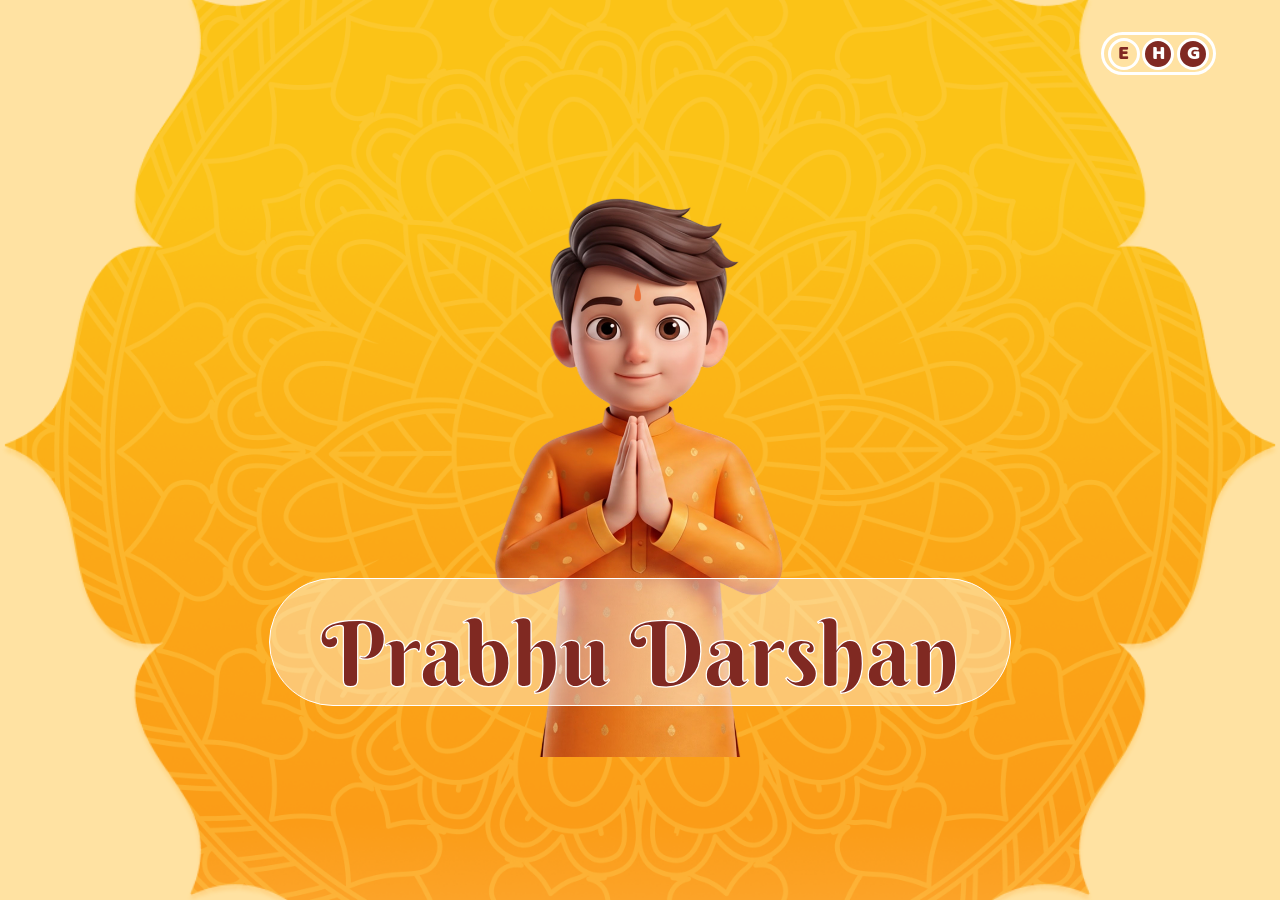
==== index.html @ c8c80662 "." ====
<!doctype html>
<html lang="en">

<head>
  <meta charset="UTF-8" />
  <meta name="viewport" content="width=device-width, initial-scale=1.0" />
  <title data-lang-key="title"></title>
  <link rel="stylesheet" href="./assets/css/style.css" />
</head>

<body>
  <div class="circle" id="introCircle">
    <img class="boy" src="./assets/images/boy.png" alt="">
    <div data-lang-key="title" id="startBtn"></div>
  </div>

  <div class="language-container">
    <div class="english active">E</div>
    <div class="hindi">H</div>
    <div class="gujrati">G</div>
  </div>

  <div class="main" style="">
    <div class="home-button home-btn">
      <img src="./assets/images/home-btn.png" alt="" />
    </div>

    <div class="page-title">
      <span data-lang-key="title"></span>
    </div>



    <div class="topics">
      <div class="topic-wrap topic-1">
        <div class="num num-1" data-lang-key="num-1"></div>

        <div class="topic-border">
          <a href="what-to-do.html" class="topic">

           <video src="./assets/videos/2-3.mp4" muted playsinline loop autoplay></video>
          </a>
        </div>
        <span data-lang-key="title-1"></span>
      </div>

      <div class="topic-wrap topic-2">
        <div class="num num-2" data-lang-key="num-2"></div>

        <div class="topic-border">
          <a href="what-not-to-do.html" class="topic">

             <video src="./assets/videos/2-6.mp4" muted playsinline loop autoplay></video>
          </a>
        </div>
        <span data-lang-key="title-2"></span>
      </div>
    </div>
  </div>

  <!-- Audios -->
  <audio id="startAudio" src="./assets/audio/2.mp3"></audio>
  <audio id="homeAudio" src="./assets/audio/pop.mp3"></audio>
  <audio id="topicAudio" src="./assets/audio/8.mp3"></audio>

  <audio id="engAudio" src="./assets/audio/Eng.mpeg"></audio>
  <audio id="hinAudio" src="./assets/audio/Hin.mpeg"></audio>
  <audio id="gujAudio" src="./assets/audio/Guj.mpeg"></audio>

  <script src="./assets/js/app.js"></script>
  <!-- <script src="./assets/js/djp.js"></script> -->

  <script>
    const introCircle = document.getElementById("introCircle");
    const boy = document.querySelector(".boy");
    const main = document.querySelector(".main");
    const startBtn = document.getElementById("startBtn");
    const homeBtn = document.querySelector(".home-btn");

    const topic1 = document.querySelector(".topic-1 a");
    const topic2 = document.querySelector(".topic-2 a");

    const englishBtn = document.querySelector(".english");
    const hindiBtn = document.querySelector(".hindi");
    const gujratiBtn = document.querySelector(".gujrati");

    const startAudio = document.getElementById("startAudio");
    const homeAudio = document.getElementById("homeAudio");
    const topicAudio = document.getElementById("topicAudio");

    const engAudio = document.getElementById("engAudio");
    const hinAudio = document.getElementById("hinAudio");
    const gujAudio = document.getElementById("gujAudio");

    function playAudio(audio) {
      if (!audio) return;
      audio.currentTime = 0;
      audio.play();
    }

    function resetIntroState() {
      introCircle.style.display = "flex";
      introCircle.style.opacity = "1";
      introCircle.style.pointerEvents = "auto";
      introCircle.classList.remove("expand");

      if (boy) boy.style.display = "";

      void introCircle.offsetWidth;
    }

    function startIntro() {
      playAudio(startAudio);

      resetIntroState();
      main.classList.remove("show");

      if (boy) boy.style.display = "none";

      void main.offsetWidth;

      introCircle.classList.add("expand");

      setTimeout(() => {
        main.classList.add("show");
      }, 250);

      setTimeout(() => {
        introCircle.style.display = "none";
      }, 1300);
    }

    startBtn?.addEventListener("click", startIntro);

    homeBtn?.addEventListener("click", (e) => {
      e.preventDefault();

      playAudio(homeAudio);

      main.classList.remove("show");
      resetIntroState();
    });

    topic1?.addEventListener("click", (e) => {
      e.preventDefault();

      playAudio(topicAudio);

      setTimeout(() => {
        window.location.href = topic1.href;
      }, 500);
    });

    topic2?.addEventListener("click", (e) => {
      e.preventDefault();

      playAudio(topicAudio);

      setTimeout(() => {
        window.location.href = topic2.href;
      }, 500);
    });

    englishBtn?.addEventListener("click", () => {
      playAudio(engAudio);
    });

    hindiBtn?.addEventListener("click", () => {
      playAudio(hinAudio);
    });

    gujratiBtn?.addEventListener("click", () => {
      playAudio(gujAudio);
    });
  </script>
</body>

</html>
---- assets/css/style.css ----
@font-face {
  font-family: "BalooRegular";
  src: url("../../fonts/Baloo Regular 400.ttf") format("truetype");
  font-weight: 400;
  font-style: normal;
  font-display: swap;
}

@font-face {
  font-family: "BerkshireSwash";
  src: url("../../fonts/BerkshireSwash-Regular.ttf") format("truetype");
  font-weight: 400;
  font-style: normal;
}

@font-face {
  font-family: "ITFDevanagari";
  src: url("../../fonts/NotoSansGujarati-Bold.ttf") format("truetype");
  font-weight: 700!important;
  font-style: normal;
  font-display: swap;
}

@font-face {
  font-family: "NotoSansGujaratiRegular";
  src: url("../../fonts/NotoSansGujarati-Regular.ttf") format("truetype");
  font-weight: 400!important;
  font-style: normal;
  font-display: swap;
}

@font-face {
  font-family: "BarlowCondensedBold";
  src: url("../../fonts/BarlowCondensed-ExtraBold.ttf") format("truetype");
  font-weight: 700;
  font-style: normal;
  font-display: swap;
}

*,
*::before,
*::after {
  box-sizing: border-box;
  margin: 0;
  padding: 0;
}

html,
body {
  margin: 0;
  padding: 0;
  width: 100%;
  height: 100%;
  overflow-x: hidden;
}

body {
  width: 100vw !important;
  height: 100%;
  background-image: url("../images/bg-image.png");
  background-size: cover;
  background-repeat: no-repeat;
  background-position: center;
  background-attachment: fixed;
  overflow-x: hidden;
  opacity: 1;
  transition: opacity 0.5s ease;
}

body[data-lang="hi"] *:not([class*="fa-"]):not(.fa),
body[data-lang="hi"] {
  font-family: "ITFDevanagari" !important;
  font-weight: 700;
}

body[data-lang="gu"] *:not([class*="fa-"]):not(.fa),
body[data-lang="gu"] {
  font-family: "NotoSansGujaratiRegular" !important;
  font-weight: 700;
}


body.page-ready {
  opacity: 1;
}

body.page-fade-out {
  opacity: 0;
}

/* GLOBAL VIDEO CENTERING */
video {
  object-position: center center;
}

.home-btn {
  position: fixed;
  top: 2.5vw;
  left: 4%;
  width: 3.5vw;
  z-index: 1000;
  transition: transform 0.2s ease;
  cursor: pointer;
}

.home-btn:hover {
  transform: scale(1.15);
}

.home-btn img {
  width: 100%;
  display: block;
}

.page-title {
  position: fixed;
  top: 2%;
  left: 50%;
  height: auto;
  text-align: center;
  z-index: 10000;
  transition: opacity 3s ease;
  transform: translateX(-50%);
}

.page-title span {
  font-size: 3vw;
  text-align: center;
  color: #802922;
  font-family: "BerkshireSwash";
  -webkit-text-stroke: 0.1vw white;
  display: block;
  font-weight: bolder !important;
  word-wrap: normal;
  white-space: nowrap;
}

body[data-lang="hi"] .page-title span, body[data-lang="gu"] .page-title span{
   -webkit-text-stroke: 0.1vw transparent;
}

.language-container {
  position: fixed;
  top: 2.5vw;
  right: 5%;
  display: flex;
  width: 9vw;
  padding: 0.2vw 0.3vw;
  height: auto;
  justify-content: space-between;
  align-items: center;
  font-family: "BalooRegular"!important;
  border: 0.3vw solid white;
  background-color: transparent;
  border-radius: 50vw;
  pointer-events: auto;
  z-index: 999999;
}

.language-container div {
  width: 2.5vw;
  height: 2.5vw;
  font-size: 1.6vw;
  text-align: center;
  border: 0.3vw solid white;
  background: #802922 !important;
  color: white;
  cursor: pointer;
  display: flex;
  justify-content: center;
  align-items: center;
  border-radius: 50%;
  font-family: "BalooRegular"!important;
}

.language-container div:hover {
  background-color: #ffe2a2 !important;
  color: #802922;
}

.language-container div.active {
  background-color: #ffe2a2 !important;
  color: #802922;
}

.topics {
  position: relative;
  width: 80%;
  height: 40vw;
  padding: 10vw 2vw 0vw 2vw;
  gap: 3vw;
  display: flex;
  align-items: center;
  justify-content: space-between;
  box-sizing: border-box;
  overflow: visible;
}

.topic-wrap {
  position: relative;
  width: 70vw;
  height: 100%;
  overflow: visible;
  transition:
    transform 2s cubic-bezier(0.22, 1, 0.36, 1),
    opacity 2s cubic-bezier(0.22, 1, 0.36, 1);
}

.topic-wrap.topic-1 {
  transform: translateX(-70vw);
  opacity: 0;
}

.topic-wrap.topic-2 {
  transform: translateX(70vw);
  opacity: 0;
}

.main.show .topic-wrap.topic-1,
.main.show .topic-wrap.topic-2 {
  transform: translateX(0);
  opacity: 1;
  transition-delay: 0.5s;
}

.topic-border {
  position: relative;
  width: 100%;
  height: 100%;
  background: #802922;
  box-shadow: 0 0.4vw 0.6vw rgba(0, 0, 0, 0.314);

  -webkit-mask-image: url("../images/mask-img-1.png");
  -webkit-mask-repeat: no-repeat;
  -webkit-mask-position: center;
  -webkit-mask-size: 100% 100%;

  mask-image: url("../images/mask-img-1.png");
  mask-repeat: no-repeat;
  mask-position: center;
  mask-size: 100% 100%;
}

.topics .topic {
  position: absolute;
  top: 0.5vw;
  left: 0.5vw;
  right: 0.5vw;
  bottom: 0.5vw;
  display: flex;
  align-items: center;
  justify-content: center;
  text-decoration: none;
  overflow: hidden;

  -webkit-mask-image: url("../images/mask-img-1.png");
  -webkit-mask-repeat: no-repeat;
  -webkit-mask-position: center;
  -webkit-mask-size: 100% 100%;

  mask-image: url("../images/mask-img-1.png");
  mask-repeat: no-repeat;
  mask-position: center;
  mask-size: 100% 100%;
}

.topics .topic video {
  width: 100%;
  height: 100%;
  display: block;
  object-fit: cover;
  object-position: center center;
}


.topic-wrap .num {
  position: absolute;
  top: 1vw;
  left: 50%;
  transform: translateX(-50%);
  z-index: 100;
  color: white;
  font-size: 2vw;
  line-height: 1;
  font-family: "BalooRegular", sans-serif;
  width: 3vw;
  height: 3vw;
  display: flex;
  align-items: center;
  justify-content: center;
  background: #b1492d;
  border: 0.3vw solid white;
  border-radius: 50%;
  opacity: 0;
  transition: opacity 0.6s ease;
}

.topic-wrap span {
  position: absolute;
  bottom: -15%;
  left: 50%;
  transform: translateX(-50%);
  z-index: 20;
  width: 100%;
  text-align: center!important;
  color: #ffffff;
  font-size: 2.5vw;
  font-family: "BarlowCondensedBold";
  opacity: 0;
  transition: opacity 0.6s ease;
}

body[data-lang="gu"] .topics .topic span, .num {
  font-family: "NotoSansGujaratiBold", "NotoSansGujaratiRegular", sans-serif !important;
  font-weight:bolder !important;
}

.main.show .topic-wrap .num,
.main.show .topic-wrap span {
  opacity: 1;
  transition-delay: 2.5s;
}

.main {
  opacity: 0;
  transition: opacity 0.8s ease;
  display: flex;
  justify-content: center;
}

.main.show {
  opacity: 1;
}

.main:not(.show) .topic-wrap .num,
.main:not(.show) .topic-wrap span {
  opacity: 0;
  transition-delay: 0s !important;
}

/* INTRO CIRCLE */
.circle {
  position: fixed;
  top: 50%;
  left: 50%;
  width: 70vw;
  height: 70vw;
  transform: translate(-50%, -50%);
  display: flex;
  flex-direction: column;
  justify-content: center;
  align-items: center;
  gap: 1vw;
  z-index: 999;
  overflow: visible;
  background: transparent;
  transition: opacity 1s ease;
}

.circle::before {
  content: "";
  position: absolute;
  inset: -200vmax;
  z-index: -1;
  background: radial-gradient(circle at 50% 0%,
      #ffe2a2 0%,
      #ffe2a2 38%,
      #ffe2a2 70%,
      #ffe2a2 100%);
  -webkit-mask:
    linear-gradient(#000 0 0),
    url("../images/mask-image.png") center / 100vw 100vw no-repeat;
  -webkit-mask-composite: xor;
  mask:
    linear-gradient(#000 0 0),
    url("../images/mask-image.png") center / 100vw 100vw no-repeat;
  mask-composite: exclude;
  transition:
    -webkit-mask-size 1.3s cubic-bezier(0.22, 1, 0.36, 1),
    mask-size 1.3s cubic-bezier(0.22, 1, 0.36, 1),
    opacity 1s ease;
}

.circle.expand::before {
  -webkit-mask:
    linear-gradient(#000 0 0),
    url("../images/mask-image.png") center / 220vw 220vw no-repeat;
  -webkit-mask-composite: xor;
  mask:
    linear-gradient(#000 0 0),
    url("../images/mask-image.png") center / 220vw 220vw no-repeat;
  mask-composite: exclude;
}

.circle img{
  position: absolute;
  bottom: 11vw;
  left: 50%;
  transform:translateX(-50%);
  width: 23vw;
}

.circle div[data-lang-key="title"] {
  position: absolute;
  width: auto;
  height: 10vw;
  bottom:15vw;
 z-index: 9999;
 cursor: pointer;
  font-size: 7vw;
  border: 0.15vw solid white;
  border-radius: 10vw;
  text-align: center;
  color: #802922;
  -webkit-text-stroke: 0.1vw white;
  font-family: "BerkshireSwash";
  padding: 0.5vw 4vw;
  line-height: 1;
  font-weight: bolder !important;
  transition: opacity 0.25s ease;
  background-color: rgba(255, 255, 255, 0.392);
    backdrop-filter: blur(0.05vw);
  -webkit-backdrop-filter: blur(0.05);
  display: flex;
  justify-content: center;
  align-items:last baseline;
}

.circle div[data-lang-key="title"]:hover{
    background-color: rgba(255, 255, 255, 0.277);
      backdrop-filter: blur(0.3vw);
  -webkit-backdrop-filter: blur(0.3);
}

body[data-lang="hi"] .circle div, body[data-lang="gu"] .circle div{
   -webkit-text-stroke: 0.1vw transparent;
   text-align: center;
}


.circle button {
  position: relative;
  overflow: hidden;
  padding: 0.1vw 1.5vw;
  border: none;
  border-radius: 50vw;
  background: #ffe2a2;
  color: #802922;
  font-size: 2vw;
  font-family: "BalooRegular", sans-serif;
  cursor: pointer;
  font-weight: lighter;
  transition: transform 0.5s ease-in-out, color 1s ease, opacity 0.25s ease;
  box-shadow: 0 0.2vw 0.1vw rgba(0, 0, 0, 0.5);
  z-index: 1;
}

.circle.expand div[data-lang-key="title"],
.circle.expand button {
  opacity: 0;
}

.circle button::before {
  content: "";
  position: absolute;
  left: 50%;
  bottom: -180%;
  width: 160%;
  height: 220%;
  background: #802922;
  border-radius: 50%;
  transform: translateX(-50%) scaleY(0);
  transform-origin: bottom center;
  transition: transform 0.5s ease;
  z-index: -1;
}

.circle button:hover {
  transform: scale(1.05);
  color: #ffe2a2;
}

.circle button:hover::before {
  transform: translateX(-50%) scaleY(2);
}

.circle.expand {
  opacity: 0;
  pointer-events: none;
}

main {
  position: relative;
  width: 100%;
  height: 48vw;
}

.home-container {
  position: relative;
  width: 100%;
  height: 100%;
  display: flex;
  justify-content: center;
  align-items: center;
  margin-top: 2vw;
}

.home-container .left-home-container,
.home-container .right-home-container {
  position: relative;
  height: 90%;
  display: flex;
  justify-content: center;
  align-items: center;
  flex-direction: column;
}

.home-container .left-home-container {
  width: 55%;
  padding: 5vw 0 1vw 0;
}

.home-container .right-home-container {
  width: 45%;
  flex-direction: column;
  padding: 0 12vw 0 0;
  gap: 0.5vw;
}

.design {
  width: 22vw;
  height: auto;
}

.design img {
  width: 100%;
  display: block;
}

.image-swiper-border {
  width: 70%;
  height: 100%;
  position: relative;
  background: #802922;
  box-shadow: 0 0.4vw 0.6vw rgba(0, 0, 0, 0.314);

  -webkit-mask-image: url("../images/mask-img-2.png");
  -webkit-mask-repeat: no-repeat;
  -webkit-mask-position: center;
  -webkit-mask-size: 100% 100%;

  mask-image: url("../images/mask-img-2.png");
  mask-repeat: no-repeat;
  mask-position: center;
  mask-size: 100% 100%;
}

.image-swiper {
  position: absolute;
  inset: 0.5vw;
  overflow: hidden;
  background: white;

  -webkit-mask-image: url("../images/mask-img-2.png");
  -webkit-mask-repeat: no-repeat;
  -webkit-mask-position: center;
  -webkit-mask-size: 100% 100%;

  mask-image: url("../images/mask-img-2.png");
  mask-repeat: no-repeat;
  mask-position: center;
  mask-size: 100% 100%;
}

.image-swiper .swiper-wrapper,
.image-swiper .swiper-slide {
  width: 100%;
  height: 100%;
}

.image-swiper .swiper-slide {
  display: flex;
  align-items: center;
  justify-content: center;
  overflow: hidden;
}

.image-swiper .swiper-slide video {
  width: 100%;
  height: 100%;
  object-fit: cover;
  object-position: center center;
  display: block;
  margin: 0 auto;
}

.custom-nav {
  position: absolute;
  bottom: 42%;
  transform: translateY(-50%);
  display: flex;
  gap: 40vw;
  z-index: 20;
}

.custom-prev,
.custom-next {
  width: 3vw;
  height: 3vw;
  border-radius: 50%;
  border: none;
  cursor: pointer;
  font-size: 1.4vw;
  display: flex;
  align-items: center;
  justify-content: center;
  background-color: transparent;
  color: black;
  transform: scale(1);
  opacity: 0.8;
  transition:
    opacity 0.3s ease,
    visibility 0.3s ease;
}

.custom-next:hover,
.custom-prev:hover {
  transform: scale(1.05);
  opacity: 1;
}

.custom-prev img,
.custom-next img {
  width: 100%;
  height: auto;
  object-fit: contain;
  display: block;
}

.custom-prev.hidden,
.custom-next.hidden {
  opacity: 0;
  visibility: hidden;
  pointer-events: none;
}

.text-swiper {
  width: 100%;
  height: 35%;
  background-color: rgba(255, 255, 255, 0.378);
  box-shadow: 0 0.3vw 0.2vw rgba(0, 0, 0, 0.314);
  padding: 1vw;
  border-radius: 1vw;
}

.text-swiper .swiper-slide {
  display: flex;
  align-items: center;
  justify-content: center;
}

.text-box {
  text-align: center;
  font-family: "BalooRegular";
}
body[data-lang="hi"] .text-box p{
line-height: 3vw!important;
}

body[data-lang="gu"] .text-box p {
line-height: 3vw!important;
}

.text-box p {
  text-align: center;
  display: block;
  margin: 0 auto;
  width: 85%;
  font-size: 2vw;
  line-height: 1;
  color: #802922;
  font-weight: 700;
  font-family: "BarlowCondensedBold";
}

.swiper-fade .swiper-slide {
  transition-timing-function: ease-in-out;
}

html[lang="Hindi"] .page-title,
html[lang="Gujarati"] .page-title {
  font-weight: 700;
}

.pages {
  position: absolute;
  top: 50%;
  right: 0%;
  transform: translateY(-50%);
  width: 15%;
  height: 20%;
  display: flex;
  flex-direction: column;
  justify-content: space-between;
  align-items: center;
}

html[lang="Gujarati"] .page {
  font-weight: 700;
}
.pages .page {
  text-decoration: none;
  width: 3.5vw;
  height: 3.5vw;
  border-radius: 50%;
  background-color: #802922;
  font-family: "BalooRegular";
  color: white;
  display: flex;
  justify-content: center;
  align-items: center;
  text-align: center;
  border: 0.35vw solid white;
  font-size: 2.3vw;
  box-shadow: 0 0.25vw 0.2vw rgba(0, 0, 0, 0.314);
  transform: scale(1);
  transition:
    background-color 0.3s ease,
    border 0.3s ease,
    color 0.3s ease,
    border-radius 0.3s ease;
}

.pages .page:hover {
  background-color: #ffe2a2;
  color: #802922;
  animation: pageRadiusBounce 0.35s ease;
}

.pages .page.active {
  background-color: #ffe2a2;
  color: #802922;
}

@keyframes pageRadiusBounce {
  0% {
    border-radius: 50%;
  }

  50% {
    border-radius: 45%;
  }

  100% {
    border-radius: 50%;
  }
}

.pranam-container {
  position: absolute;
  width: 45vw;
  height: auto;
  top: 50% !important;
  left: 50% !important;
  transform: translate(-50%, -50%);
  display: flex;
  justify-content: center;
  align-items: center;
}

.pranam-container>.pranam-img {
  position: relative;
  width: 85%;
  height: auto;
  display: block;
}

.pranam-container>.pranam-img>img {
  width: 100%;
  display: block;
}

.pranam-img span {
  z-index: 15;
  position: absolute;
  top: 0%;
  left: 50%;
  font-size: 3.4vw;
  transform: translateX(-50%);
  font-family: "BalooRegular";
  color: #802922;
}

html[lang="Gujarati"] .pranam-img span, .home-btn-1 span {
  font-weight: bolder;
}

.pranam-container .home-btn-1 {
  position: absolute;
  top: 88%;
  left: 50%;
  transform: translateX(-50%);
  width: 15vw;
  height: auto;
  display: block;
  transition: transform 0.2s ease;
}

  .pranam-video{
    position: absolute;
    left: 50%;
    top: 50%;
    background-image: url("./../images/pranam-bg-1.png");
    background-position: center;
    background-repeat: no-repeat;
    background-size: cover;
    transform: translate(-50%, -50%);
    width: 28vw;
    height: 28vw;
    border-radius: 50%;
    background-color: #f6f6f6;

    display: flex;
    justify-content: center;
    align-items: center;

    overflow: hidden;
    padding: 0;
  }
.pranam-video video {
    width: 90%;
    height: 83%;
    object-fit: cover;
    object-position: center center;
    margin: 0 auto;

    /* Very light feather on ALL edges */
    -webkit-mask-image:
        linear-gradient(
            to bottom,
            transparent 0%,
            rgba(0, 0, 0, 0.8) 2%,
            rgba(0, 0, 0, 0.95) 4%,
            black 6%,
            black 90%,
            rgba(0, 0, 0, 0.95) 96%,
            rgba(0, 0, 0, 0.8) 98%,
            transparent 100%
        ),
        linear-gradient(
            to right,
            transparent 0%,
            rgba(0, 0, 0, 0.8) 2%,
            rgba(0, 0, 0, 0.95) 4%,
            black 6%,
            black 90%,
            rgba(0, 0, 0, 0.95) 96%,
            rgba(0, 0, 0, 0.8) 98%,
            transparent 100%
        );

    -webkit-mask-composite: source-in;

    mask-image:
        linear-gradient(
            to bottom,
            transparent 0%,
            rgba(0, 0, 0, 0.8) 2%,
            rgba(0, 0, 0, 0.95) 4%,
            black 6%,
            black 90%,
            rgba(0, 0, 0, 0.95) 96%,
            rgba(0, 0, 0, 0.8) 98%,
            transparent 100%
        ),
        linear-gradient(
            to right,
            transparent 0%,
            rgba(0, 0, 0, 0.8) 2%,
            rgba(0, 0, 0, 0.95) 4%,
            black 6%,
            black 90%,
            rgba(0, 0, 0, 0.95) 96%,
            rgba(0, 0, 0, 0.8) 98%,
            transparent 100%
        );

    mask-composite: intersect;

    -webkit-mask-repeat: no-repeat;
    mask-repeat: no-repeat;

    -webkit-mask-size: 100% 100%;
    mask-size: 100% 100%;
}


.home-btn-1:hover {
  display: block;
  transform: translateX(-50%) scale(1.05);
}

.pranam-container .home-btn-1 img {
  width: 100%;
  display: block;
}

.home-btn-1 span {
  z-index: 15;
  position: absolute;
  top: 45%;
  left: 38%;
  font-size: 2.5vw;
  transform: translateY(-50%);
  font-family: "BalooRegular";
  color: #821b00;
}

.back-btn {
  position: absolute;
  left: 4%;
  top: 4%;
  width: 3vw;
  height: 3vw;
  background-color: #802922;
  border: 0.25vw solid white;
  border-radius: 50%;
  display: flex;
  justify-content: center;
  align-items: center;
  text-decoration: none;
  transform: scale(1);
  transition: transform 0.3s ease;
  z-index: 50;
}

.back-btn i {
  color: white;
  font-size: 1vw;
  transition: font-size 0.3s ease;
}

.back-btn:hover {
  transform: scale(1.05);
  background-color: white;
}

.back-btn:hover i {
  font-size: 1.2vw;
  color: #802922 !important;
}


.pranam-link {
  position: absolute;
  display: flex;
  justify-content: center;
  align-items: center;
  right: 4vw;
  top: 39vw;
  width: 9vw;
  height: auto;
  text-decoration: none;

  animation: pranamPop 1.2s ease-in-out infinite;
  transform-origin: center;
}

.pranam-link img {
  position: relative;
  width: 100%;
  display: block;
  object-fit: contain;
}

.pranam-link span {
  position: absolute;
  text-decoration: none;
  color: white;
  font-weight: bold;
  font-size: 1.3vw;
  padding-right: 1vw;
    font-family: "BalooRegular";

}

@keyframes pranamPop {
  0% {
    transform: scale(1);
  }

  50% {
    transform: scale(1.12);
  }

  100% {
    transform: scale(1);
  }
}
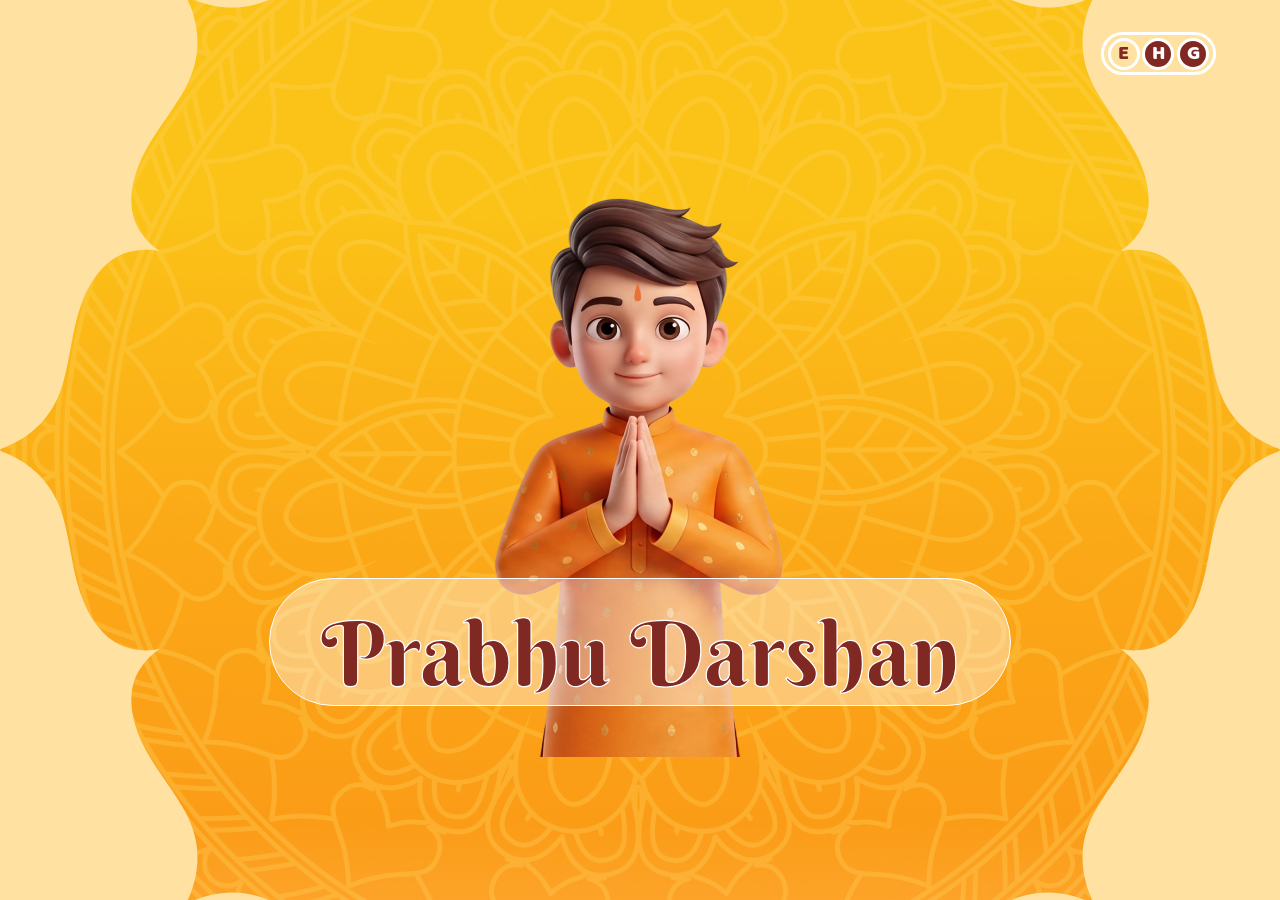
==== commit d626cd9c: "Remove djp.js and close.png, tune video preload, rename files without spaces Co-Authored-By: Claude " ====
--- a/index.html
+++ b/index.html
@@ -38,7 +38,7 @@
         <div class="topic-border">
           <a href="what-to-do.html" class="topic">
 
-           <video src="./assets/videos/2-3.mp4" muted playsinline loop autoplay></video>
+           <video src="./assets/videos/1-1.mp4" muted playsinline loop autoplay preload="auto"></video>
           </a>
         </div>
         <span data-lang-key="title-1"></span>
@@ -50,7 +50,7 @@
         <div class="topic-border">
           <a href="what-not-to-do.html" class="topic">
 
-             <video src="./assets/videos/2-6.mp4" muted playsinline loop autoplay></video>
+             <video src="./assets/videos/2-6.mp4" muted playsinline loop autoplay preload="auto"></video>
           </a>
         </div>
         <span data-lang-key="title-2"></span>
@@ -67,8 +67,8 @@
   <audio id="hinAudio" src="./assets/audio/Hin.mpeg"></audio>
   <audio id="gujAudio" src="./assets/audio/Guj.mpeg"></audio>
 
-  <script src="./assets/js/app.js"></script>
-  <!-- <script src="./assets/js/djp.js"></script> -->
+  <script src="./assets/js/data.js"></script>
+<script src="./assets/js/app.js"></script>
 
   <script>
     const introCircle = document.getElementById("introCircle");
--- a/assets/css/style.css
+++ b/assets/css/style.css
@@ -1,6 +1,12 @@
+:root {
+  --mask-img-1: url("data:image/svg+xml,%3Csvg width='704' height='494' viewBox='0 0 704 494' fill='none' xmlns='http://www.w3.org/2000/svg'%3E%3Cg filter='url(%23filter0_d_308_861)'%3E%3Cpath d='M195.802 38.282L116.556 38.282C107.76 38.282 100.625 45.1379 100.625 53.5919V83.1202C74.7426 83.1202 53.7538 103.289 53.7538 128.158V128.85C26.273 128.85 4.00012 150.26 4.00012 176.663L4.00012 308.482C4.00012 334.885 26.273 356.295 53.7538 356.295V356.987C53.7538 381.864 74.7355 402.025 100.625 402.025V431.553C100.625 440.007 107.76 446.863 116.556 446.863H195.802C195.802 468.009 213.638 485.145 235.64 485.145L467.771 485.145C489.773 485.145 507.608 468.002 507.608 446.863L586.855 446.863C595.651 446.863 602.785 440.007 602.785 431.553V402.025C628.668 402.025 649.657 381.857 649.657 356.987V356.295C677.138 356.295 699.411 334.892 699.411 308.482L699.411 176.663C699.411 150.26 677.138 128.85 649.657 128.85V128.158C649.657 103.281 628.675 83.1202 602.785 83.1202V53.5919C602.785 45.1379 595.651 38.282 586.855 38.282L507.608 38.282C507.616 17.1434 489.78 0 467.778 0L235.647 0C213.645 0 195.809 17.1434 195.809 38.282H195.802Z' fill='%23C4C4C4'/%3E%3Cpath d='M693.411 176.663L693.411 308.481C693.411 331.356 674.051 350.295 649.657 350.295H643.657V356.986C643.657 378.319 625.582 396.024 602.786 396.024H596.786V431.553C596.786 436.47 592.565 440.863 586.855 440.863L501.609 440.863V446.863C501.609 464.466 486.686 479.146 467.771 479.146L235.639 479.146C216.724 479.145 201.802 464.472 201.802 446.863V440.863H116.556C110.846 440.863 106.625 436.47 106.625 431.553V396.024H100.625C77.8214 396.024 59.7534 378.326 59.7534 356.986V350.295L53.7534 350.295C29.3597 350.295 10.0005 331.349 10.0005 308.481L10.0005 176.663C10.0007 153.796 29.3599 134.851 53.7534 134.851H59.7534V128.158C59.7534 106.826 77.8286 89.1201 100.625 89.1201H106.625V53.5918C106.626 48.6741 110.846 44.2822 116.556 44.2822L201.809 44.2822V38.2822C201.809 20.6799 216.732 6 235.647 6L467.779 6C486.694 6.00023 501.615 20.6801 501.609 38.2803L501.606 44.2822L586.855 44.2822C592.565 44.2823 596.786 48.6742 596.786 53.5918V89.1201H602.786C625.59 89.1202 643.657 106.819 643.657 128.158V134.851H649.657C674.05 134.851 693.41 153.796 693.411 176.663Z' stroke='%23B1492D' stroke-width='12'/%3E%3C/g%3E%3Cdefs%3E%3Cfilter id='filter0_d_308_861' x='0' y='0' width='703.411' height='493.145' filterUnits='userSpaceOnUse' color-interpolation-filters='sRGB'%3E%3CfeFlood flood-opacity='0' result='BackgroundImageFix'/%3E%3CfeColorMatrix in='SourceAlpha' type='matrix' values='0 0 0 0 0 0 0 0 0 0 0 0 0 0 0 0 0 0 127 0' result='hardAlpha'/%3E%3CfeOffset dy='4'/%3E%3CfeGaussianBlur stdDeviation='2'/%3E%3CfeComposite in2='hardAlpha' operator='out'/%3E%3CfeColorMatrix type='matrix' values='0 0 0 0 0 0 0 0 0 0 0 0 0 0 0 0 0 0 0.25 0'/%3E%3CfeBlend mode='normal' in2='BackgroundImageFix' result='effect1_dropShadow_308_861'/%3E%3CfeBlend mode='normal' in='SourceGraphic' in2='effect1_dropShadow_308_861' result='shape'/%3E%3C/filter%3E%3C/defs%3E%3C/svg%3E");
+  --mask-img-2: url("data:image/svg+xml,%3Csvg width='704' height='702' viewBox='0 0 704 702' fill='none' xmlns='http://www.w3.org/2000/svg'%3E%3Cg filter='url(%23filter0_d_308_909)'%3E%3Cpath d='M195.802 54.7233L116.556 54.7233C107.76 54.7233 100.625 64.5238 100.625 76.6086L100.625 118.819C74.7426 118.819 53.7538 147.649 53.7538 183.2L53.7538 184.189C26.273 184.189 4.00011 214.794 4.00011 252.537L4.0001 440.969C4.0001 478.712 26.273 509.317 53.7538 509.317L53.7538 510.306C53.7538 545.867 74.7354 574.687 100.625 574.687L100.625 616.897C100.625 628.982 107.759 638.783 116.556 638.783L195.802 638.783C195.802 669.01 213.638 693.506 235.639 693.506L467.771 693.506C489.773 693.506 507.608 669 507.608 638.783L586.855 638.783C595.651 638.783 602.785 628.982 602.785 616.897L602.785 574.687C628.668 574.687 649.657 545.857 649.657 510.306L649.657 509.317C677.138 509.317 699.411 478.722 699.411 440.969L699.411 252.537C699.411 214.794 677.138 184.189 649.657 184.189L649.657 183.2C649.657 147.639 628.675 118.819 602.785 118.819L602.785 76.6086C602.785 64.5238 595.651 54.7234 586.855 54.7234L507.608 54.7234C507.616 24.5062 489.78 -9.16324e-06 467.778 -1.0125e-05L235.647 -2.02718e-05C213.645 -2.12335e-05 195.809 24.5062 195.809 54.7233L195.802 54.7233Z' fill='%23C4C4C4'/%3E%3Cpath d='M693.411 252.537L693.411 440.969C693.411 458.714 688.167 474.534 679.988 485.77C671.805 497.011 661.007 503.316 649.657 503.316L643.657 503.316L643.657 510.306C643.657 526.949 638.736 541.777 631.077 552.297C623.414 562.823 613.337 568.687 602.786 568.687L596.786 568.687L596.786 616.897C596.786 621.808 595.328 626.011 593.268 628.841C591.204 631.676 588.862 632.782 586.855 632.782L501.609 632.782L501.609 638.782C501.609 652.759 497.475 665.172 491.089 673.944C484.7 682.722 476.381 687.506 467.771 687.506L235.639 687.506C227.028 687.506 218.71 682.724 212.321 673.948C205.936 665.178 201.802 652.764 201.802 638.782L201.802 632.782L116.556 632.782C114.549 632.782 112.207 631.676 110.143 628.841C108.083 626.011 106.625 621.808 106.625 616.897L106.625 568.687L100.625 568.687C90.0699 568.687 79.993 562.824 72.3315 552.301C64.6739 541.783 59.7534 526.955 59.7534 510.306L59.7534 503.316L53.7534 503.316C42.4034 503.316 31.6059 497.009 23.4223 485.766C15.2427 474.528 10.0005 458.709 10.0005 440.969L10.0005 252.537C10.0005 234.797 15.2427 218.978 23.4224 207.74C31.606 196.497 42.4035 190.19 53.7534 190.189L59.7534 190.189L59.7534 183.2C59.7534 166.557 64.6756 151.729 72.3345 141.209C79.9976 130.683 90.0746 124.818 100.625 124.818L106.625 124.818L106.625 76.6084C106.626 71.6981 108.083 67.4944 110.143 64.665C112.207 61.8298 114.549 60.7236 116.556 60.7236L201.809 60.7236L201.809 54.7236C201.809 40.7469 205.943 28.3338 212.329 19.5615C218.718 10.7836 227.037 5.99998 235.647 5.99998L467.779 5.99999C476.389 6.00015 484.707 10.7834 491.095 19.5605C497.48 28.3324 501.612 40.7455 501.609 54.7217L501.607 60.7236L586.855 60.7236C588.862 60.7237 591.204 61.8298 593.268 64.665C595.328 67.4944 596.786 71.6982 596.786 76.6084L596.786 124.818L602.786 124.818C613.341 124.818 623.418 130.682 631.08 141.205C638.737 151.723 643.657 166.551 643.657 183.2L643.657 190.189L649.657 190.189C661.007 190.189 671.804 196.497 679.988 207.74C688.167 218.978 693.411 234.797 693.411 252.537Z' stroke='%23B1492D' stroke-width='12'/%3E%3C/g%3E%3Cdefs%3E%3Cfilter id='filter0_d_308_909' x='0' y='0' width='703.411' height='701.506' filterUnits='userSpaceOnUse' color-interpolation-filters='sRGB'%3E%3CfeFlood flood-opacity='0' result='BackgroundImageFix'/%3E%3CfeColorMatrix in='SourceAlpha' type='matrix' values='0 0 0 0 0 0 0 0 0 0 0 0 0 0 0 0 0 0 127 0' result='hardAlpha'/%3E%3CfeOffset dy='4'/%3E%3CfeGaussianBlur stdDeviation='2'/%3E%3CfeComposite in2='hardAlpha' operator='out'/%3E%3CfeColorMatrix type='matrix' values='0 0 0 0 0 0 0 0 0 0 0 0 0 0 0 0 0 0 0.25 0'/%3E%3CfeBlend mode='normal' in2='BackgroundImageFix' result='effect1_dropShadow_308_909'/%3E%3CfeBlend mode='normal' in='SourceGraphic' in2='effect1_dropShadow_308_909' result='shape'/%3E%3C/filter%3E%3C/defs%3E%3C/svg%3E");
+  --mask-image: url("data:image/svg+xml,%3Csvg width='1924' height='1924' viewBox='-2 -422 1924 1924' fill='none' xmlns='http://www.w3.org/2000/svg'%3E%3Cpath d='M1920.47 538.301C1873.55 520.968 1841.96 489.077 1827.73 440.775C1815.22 398.315 1813.54 353.03 1796.33 311.896C1784.59 283.812 1764.51 254.978 1734.71 244.297C1724.19 240.531 1712.62 238.729 1701.08 238.942C1699.54 238.942 1697.99 238.972 1696.44 239.063C1691.56 239.306 1686.74 239.974 1681.99 241.017C1686.08 238.395 1689.97 235.459 1693.59 232.179C1694.74 231.146 1695.87 230.073 1696.95 228.98C1705.27 220.971 1712.17 211.516 1716.95 201.412C1730.46 172.781 1724.28 138.207 1712.72 110.042C1695.81 68.7862 1664.97 35.5792 1643.79 -3.29727C1619.7 -47.5091 1619.48 -92.3892 1640.41 -137.826C1640.8 -138.677 1640.6 -139.497 1640.09 -140.013C1639.57 -140.529 1638.75 -140.732 1637.9 -140.337C1592.46 -119.41 1547.58 -119.623 1503.37 -143.718C1464.49 -164.898 1431.29 -195.736 1390.03 -212.643C1361.87 -224.205 1327.29 -230.391 1298.66 -216.865C1288.56 -212.096 1279.1 -205.202 1271.09 -196.88C1270 -195.797 1268.93 -194.663 1267.89 -193.519C1264.61 -189.894 1261.68 -186.007 1259.06 -181.917C1260.1 -186.665 1260.77 -191.484 1261.02 -196.364C1261.1 -197.913 1261.13 -199.472 1261.13 -201.011C1261.34 -212.552 1259.54 -224.114 1255.78 -234.633C1245.09 -264.438 1216.26 -284.514 1188.18 -296.258C1147.04 -313.469 1101.76 -315.149 1059.3 -327.653C1010.99 -341.887 979.114 -373.474 961.772 -420.399C961.448 -421.28 960.729 -421.716 960 -421.716C959.271 -421.716 958.552 -421.28 958.228 -420.399C940.886 -373.474 909.005 -341.887 860.703 -327.653C818.243 -315.149 772.958 -313.469 731.823 -296.258C703.739 -284.514 674.906 -264.438 664.225 -234.633C660.459 -224.114 658.657 -212.552 658.869 -201.011C658.869 -199.472 658.9 -197.913 658.981 -196.364C659.234 -191.484 659.902 -186.665 660.945 -181.917C658.323 -186.007 655.387 -189.894 652.106 -193.519C651.074 -194.663 650 -195.797 648.907 -196.88C640.899 -205.202 631.443 -212.096 621.339 -216.865C592.708 -230.391 558.135 -224.205 529.969 -212.643C488.714 -195.736 455.507 -164.898 416.63 -143.718C372.418 -119.623 327.538 -119.41 282.101 -140.337C281.251 -140.732 280.431 -140.529 279.915 -140.013C279.398 -139.497 279.196 -138.677 279.591 -137.826C300.517 -92.3892 300.304 -47.5091 276.209 -3.29727C255.03 35.5792 224.192 68.7862 207.284 110.042C195.723 138.207 189.537 172.781 203.063 201.412C207.831 211.516 214.726 220.971 223.048 228.98C224.131 230.073 225.265 231.146 226.409 232.179C230.033 235.459 233.921 238.395 238.011 241.017C233.263 239.974 228.444 239.306 223.564 239.063C222.015 238.972 220.456 238.942 218.917 238.942C207.376 238.729 195.814 240.531 185.295 244.297C155.49 254.978 135.414 283.812 123.67 311.896C106.459 353.03 104.778 398.315 92.2748 440.775C78.0403 489.077 46.4532 520.968 -0.471955 538.301C-1.35275 538.625 -1.78809 539.344 -1.78809 540.073C-1.78809 540.801 -1.35275 541.52 -0.471955 541.844C46.4532 559.177 78.0403 591.067 92.2748 639.37C104.778 681.83 106.459 727.115 123.67 768.249C135.414 796.333 155.49 825.167 185.295 835.848C195.814 839.614 207.376 841.416 218.917 841.203C220.456 841.203 222.015 841.173 223.564 841.092C228.444 840.839 233.263 840.171 238.011 839.128C233.921 841.75 230.033 844.686 226.409 847.966C225.265 848.999 224.131 850.072 223.048 851.165C214.726 859.174 207.831 868.629 203.063 878.733C189.537 907.364 195.723 941.938 207.284 970.103C224.192 1011.36 255.03 1044.57 276.209 1083.44C300.304 1127.65 300.517 1172.53 279.591 1217.97C279.196 1218.82 279.398 1219.64 279.915 1220.16C280.431 1220.67 281.251 1220.88 282.101 1220.48C327.538 1199.56 372.418 1199.77 416.63 1223.86C455.507 1245.04 488.714 1275.88 529.969 1292.79C558.135 1304.35 592.708 1310.54 621.339 1297.01C631.443 1292.24 640.899 1285.35 648.907 1277.02C650 1275.94 651.074 1274.81 652.106 1273.66C655.387 1270.04 658.323 1266.15 660.945 1262.06C659.902 1266.81 659.234 1271.63 658.981 1276.51C658.9 1278.06 658.869 1279.62 658.869 1281.16C658.657 1292.7 660.459 1304.26 664.225 1314.78C674.906 1344.58 703.739 1364.66 731.823 1376.4C772.958 1393.61 818.243 1395.29 860.703 1407.8C909.005 1422.03 940.886 1453.62 958.228 1500.54C958.552 1501.43 959.271 1501.86 960 1501.86C960.729 1501.86 961.448 1501.43 961.772 1500.54C979.114 1453.62 1010.99 1422.03 1059.3 1407.8C1101.76 1395.29 1147.04 1393.61 1188.18 1376.4C1216.26 1364.66 1245.09 1344.58 1255.78 1314.78C1259.54 1304.26 1261.34 1292.7 1261.13 1281.16C1261.13 1279.62 1261.1 1278.06 1261.02 1276.51C1260.77 1271.63 1260.1 1266.81 1259.06 1262.06C1261.68 1266.15 1264.61 1270.04 1267.89 1273.66C1268.93 1274.81 1270 1275.94 1271.09 1277.02C1279.1 1285.35 1288.56 1292.24 1298.66 1297.01C1327.29 1310.54 1361.87 1304.35 1390.03 1292.79C1431.29 1275.88 1464.49 1245.04 1503.37 1223.86C1547.58 1199.77 1592.46 1199.56 1637.9 1220.48C1638.75 1220.88 1639.57 1220.67 1640.09 1220.16C1640.6 1219.64 1640.8 1218.82 1640.41 1217.97C1619.48 1172.53 1619.7 1127.65 1643.79 1083.44C1664.97 1044.57 1695.81 1011.36 1712.72 970.103C1724.28 941.938 1730.46 907.364 1716.95 878.733C1712.17 868.629 1705.27 859.174 1696.95 851.165C1695.87 850.072 1694.74 848.999 1693.59 847.966C1689.97 844.686 1686.08 841.75 1681.99 839.128C1686.74 840.171 1691.56 840.839 1696.44 841.092C1697.99 841.173 1699.54 841.203 1701.08 841.203C1712.62 841.416 1724.19 839.614 1734.71 835.848C1764.51 825.167 1784.59 796.333 1796.33 768.249C1813.54 727.115 1815.22 681.83 1827.73 639.37C1841.96 591.067 1873.55 559.177 1920.47 541.844C1921.35 541.52 1921.79 540.801 1921.79 540.073C1921.79 539.344 1921.35 538.625 1920.47 538.301ZM1652.73 826.989V826.969L1652.76 826.999C1652.76 826.999 1652.74 826.989 1652.73 826.989Z' fill='white'/%3E%3C/svg%3E");
+}
+
 @font-face {
   font-family: "BalooRegular";
-  src: url("../../fonts/Baloo Regular 400.ttf") format("truetype");
+  src: url("../../fonts/Baloo-Regular-400.ttf") format("truetype");
   font-weight: 400;
   font-style: normal;
   font-display: swap;
@@ -15,7 +21,7 @@
 
 @font-face {
   font-family: "ITFDevanagari";
-  src: url("../../fonts/NotoSansGujarati-Bold.ttf") format("truetype");
+  src: url("../../fonts/ITFDevanagari.ttc") format("truetype");
   font-weight: 700!important;
   font-style: normal;
   font-display: swap;
@@ -25,6 +31,14 @@
   font-family: "NotoSansGujaratiRegular";
   src: url("../../fonts/NotoSansGujarati-Regular.ttf") format("truetype");
   font-weight: 400!important;
+  font-style: normal;
+  font-display: swap;
+}
+
+@font-face {
+  font-family: "NotoSansGujaratiBold";
+  src: url("../../fonts/NotoSansGujarati-Bold.ttf") format("truetype");
+  font-weight: 700;
   font-style: normal;
   font-display: swap;
 }
@@ -230,12 +244,12 @@
   background: #802922;
   box-shadow: 0 0.4vw 0.6vw rgba(0, 0, 0, 0.314);
 
-  -webkit-mask-image: url("../images/mask-img-1.png");
+  -webkit-mask-image: var(--mask-img-1);
   -webkit-mask-repeat: no-repeat;
   -webkit-mask-position: center;
   -webkit-mask-size: 100% 100%;
 
-  mask-image: url("../images/mask-img-1.png");
+  mask-image: var(--mask-img-1);
   mask-repeat: no-repeat;
   mask-position: center;
   mask-size: 100% 100%;
@@ -253,12 +267,12 @@
   text-decoration: none;
   overflow: hidden;
 
-  -webkit-mask-image: url("../images/mask-img-1.png");
+  -webkit-mask-image: var(--mask-img-1);
   -webkit-mask-repeat: no-repeat;
   -webkit-mask-position: center;
   -webkit-mask-size: 100% 100%;
 
-  mask-image: url("../images/mask-img-1.png");
+  mask-image: var(--mask-img-1);
   mask-repeat: no-repeat;
   mask-position: center;
   mask-size: 100% 100%;
@@ -369,11 +383,11 @@
       #ffe2a2 100%);
   -webkit-mask:
     linear-gradient(#000 0 0),
-    url("../images/mask-image.png") center / 100vw 100vw no-repeat;
+    var(--mask-image) center / 100vw 100vw no-repeat;
   -webkit-mask-composite: xor;
   mask:
     linear-gradient(#000 0 0),
-    url("../images/mask-image.png") center / 100vw 100vw no-repeat;
+    var(--mask-image) center / 100vw 100vw no-repeat;
   mask-composite: exclude;
   transition:
     -webkit-mask-size 1.3s cubic-bezier(0.22, 1, 0.36, 1),
@@ -384,11 +398,11 @@
 .circle.expand::before {
   -webkit-mask:
     linear-gradient(#000 0 0),
-    url("../images/mask-image.png") center / 220vw 220vw no-repeat;
+    var(--mask-image) center / 220vw 220vw no-repeat;
   -webkit-mask-composite: xor;
   mask:
     linear-gradient(#000 0 0),
-    url("../images/mask-image.png") center / 220vw 220vw no-repeat;
+    var(--mask-image) center / 220vw 220vw no-repeat;
   mask-composite: exclude;
 }
 
@@ -544,12 +558,12 @@
   background: #802922;
   box-shadow: 0 0.4vw 0.6vw rgba(0, 0, 0, 0.314);
 
-  -webkit-mask-image: url("../images/mask-img-2.png");
+  -webkit-mask-image: var(--mask-img-2);
   -webkit-mask-repeat: no-repeat;
   -webkit-mask-position: center;
   -webkit-mask-size: 100% 100%;
 
-  mask-image: url("../images/mask-img-2.png");
+  mask-image: var(--mask-img-2);
   mask-repeat: no-repeat;
   mask-position: center;
   mask-size: 100% 100%;
@@ -561,12 +575,12 @@
   overflow: hidden;
   background: white;
 
-  -webkit-mask-image: url("../images/mask-img-2.png");
+  -webkit-mask-image: var(--mask-img-2);
   -webkit-mask-repeat: no-repeat;
   -webkit-mask-position: center;
   -webkit-mask-size: 100% 100%;
 
-  mask-image: url("../images/mask-img-2.png");
+  mask-image: var(--mask-img-2);
   mask-repeat: no-repeat;
   mask-position: center;
   mask-size: 100% 100%;
